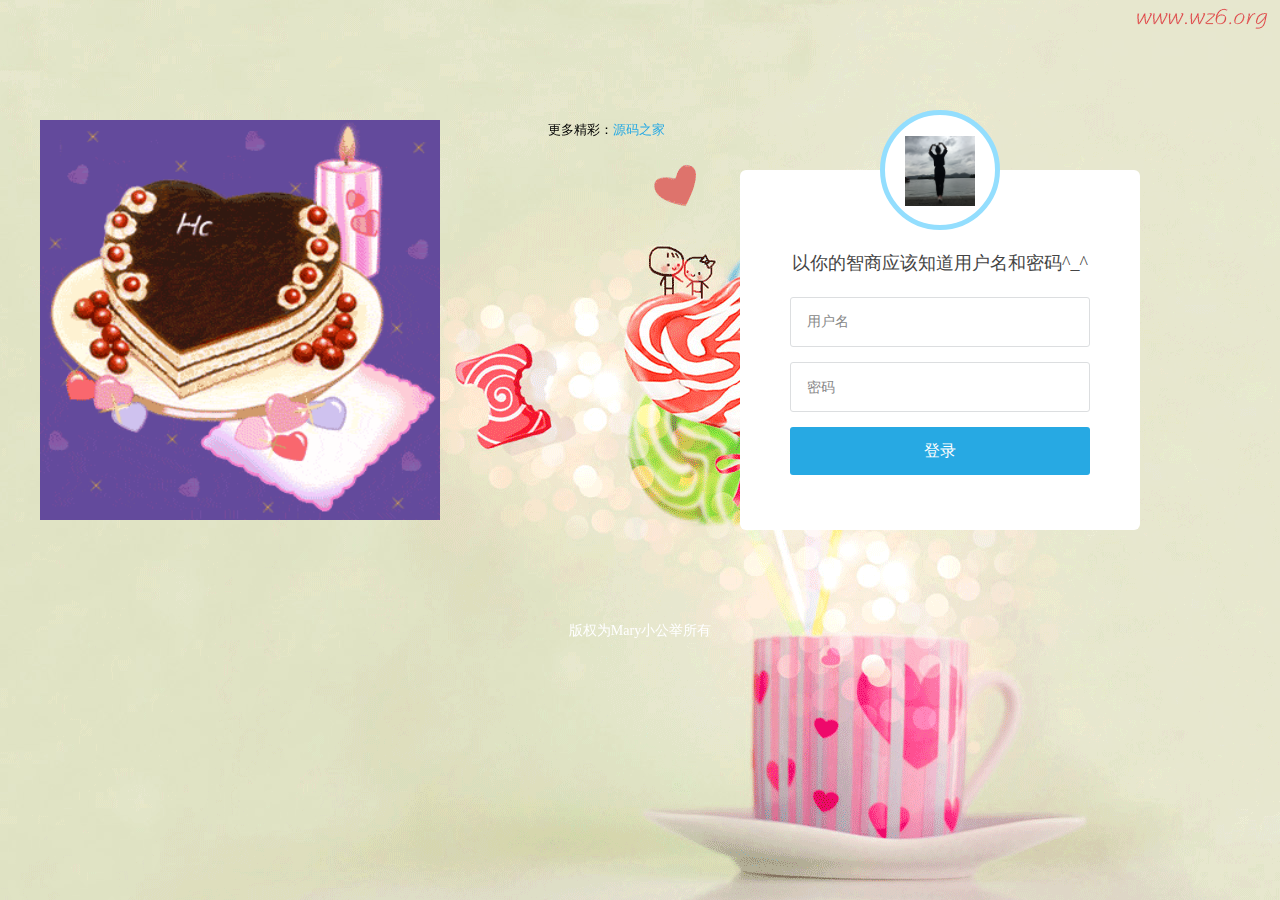
==== index.html @ 0b2b3ac3 "Update index.html" ====
<!DOCTYPE html>
<html>
<head>
<meta http-equiv="Content-Type" content="text/html; charset=UTF-8"> 
<meta http-equiv="Pragma" content="no-cache"> 
<meta http-equiv="Cache-Control" content="no-cache"> 
<meta http-equiv="Expires" content="0"> 
<title>Mary私人订制</title>
<link href="login.css" rel="stylesheet" type="text/css" />
      
</head>

<body>
<div class="login_box">
      <div id="web_bg" style="background-image: url(./images/1.gif);"></div>
      <div class="login_l_img"><img src="images/test4.gif" /></div>
      <div class="login">
          <div class="login_logo"><a href="#"><img src="images/login_logo5.png" /></a></div>
          <div class="login_name">
               <p>以你的智商应该知道用户名和密码^_^</p>
          </div>
          <form method="post">
              <input name="username" type="text"  value="用户名" onfocus="this.value=''" onblur="if(this.value==''){this.value='用户名'}">
              <span id="password_text" onclick="this.style.display='none';document.getElementById('password').style.display='block';document.getElementById('password').focus().select();" >密码</span>
<input name="password" type="password" id="password" style="display:none;" onblur="if(this.value==''){document.getElementById('password_text').style.display='block';this.style.display='none'};"/>
              <input value="登录" style="width:100%;" type="button" onclick="jump();">
          </form>
      </div>
      <div class="copyright">版权为Mary小公举所有 </div>
</div>
<div style="text-align:center;">
<p>更多精彩：<a href="index2.html" target="_parent">源码之家</a></p>
</div>
     
</body>
       
    <script language="javascript" type="text/javascript">
           
           function jump(){
                 //var username = document.
                 //var password = "";
//                  alert("1111111");
                //if(false){

                 alert("user");
                               //   window.location.href='http://520mary.com/index2.html';                                        
                // var user = document.getElementById("username").value;
       // var psw = document.getElementById("password_text").value;
//                 if(user=="Mary"&&psw=="0321"){ 
                 if(false){
                //                                       
                 alert("xxxxx");
                 }else{
window.location.href='http://520mary.com/index2.html';  
                       alert("提示：密码4位数字");
                        //window.location= 'index2.html';   
                       
                       //alert("2222");
                       ///window.navigate("index2.html"); 
                       
                       
                 }
                 
           }
      
     </script>  
</html>
---- login.css ----
@charset "utf-8";
/* CSS Document */

* { font: 13px/1.5 '微软雅黑'; -webkit-box-sizing: border-box; -moz-box-sizing: border-box; -box-sizing: border-box; padding:0; margin:0; list-style:none; box-sizing: border-box; }
body, html { height:100%; overflow:hidden; }
body { background:#93defe; background-size: cover; }
a { color:#27A9E3; text-decoration:none; cursor:pointer; }
img{ border:none;}

.login_box{ width:1100px; margin:120px auto 0;}
.login_box .login_l_img{ float:left; width:432px; height:440px; margin-left:-50px;}
.login_box .login_l_img img{width:400px; height:400px; }
.login {height:360px; width:400px; padding:50px; background-color: #ffffff;border-radius:6px;box-sizing: border-box; float:right; margin-right:50px; position:relative; margin-top:50px;}
.login_logo{ width:120px; height:120px; border:5px solid #93defe;border-radius:100px; background:#fff; text-align:center; line-height:110px; position:absolute; top:-60px; right:140px;}
.login_name{ width:100%; float:left; text-align:center; margin-top:20px;}
.login_name p{ width:100%; text-align:center; font-size:18px; color:#444; padding:10px 0 20px;}
.login_logo img{ width:70px; height:70px;display: inline-block; vertical-align: middle;}
input[type=text], input[type=file], input[type=password], input[type=email], select { border: 1px solid #DCDEE0; vertical-align: middle; border-radius: 3px; height: 50px; padding: 0px 16px; font-size: 14px; color: #555555; outline:none; width:100%;margin-bottom: 15px;line-height:50px; color:#888;}
input[type=text]:focus, input[type=file]:focus, input[type=password]:focus, input[type=email]:focus, select:focus { border: 1px solid #27A9E3; }
input[type=submit], input[type=button] { display: inline-block; vertical-align: middle; padding: 12px 24px; margin: 0px; font-size:16px; line-height: 24px; text-align: center; white-space: nowrap; vertical-align: middle; cursor: pointer; color: #ffffff; background-color: #27A9E3; border-radius: 3px; border: none; -webkit-appearance: none; outline:none; width:100%; }
.copyright { font-size:14px; color:#fff; display:block;width:100%; float:left; text-align:center; margin-top:60px;}

#password_text{border: 1px solid #DCDEE0; vertical-align: middle; border-radius: 3px; height: 50px; padding: 0px 16px; font-size: 14px; color: #888; outline:none; width:100%;margin-bottom: 15px;display: block; line-height:50px;}
#web_bg{
  position:fixed;
  top: 0;
  left: 0;
  width:100%;
  height:100%;
  min-width: 1000px;
  z-index:-10;
  zoom: 1;
  background-color: #fff;
  background-repeat: no-repeat;
  background-size: cover;
  -webkit-background-size: cover;
  -o-background-size: cover;
  background-position: center 0;
}
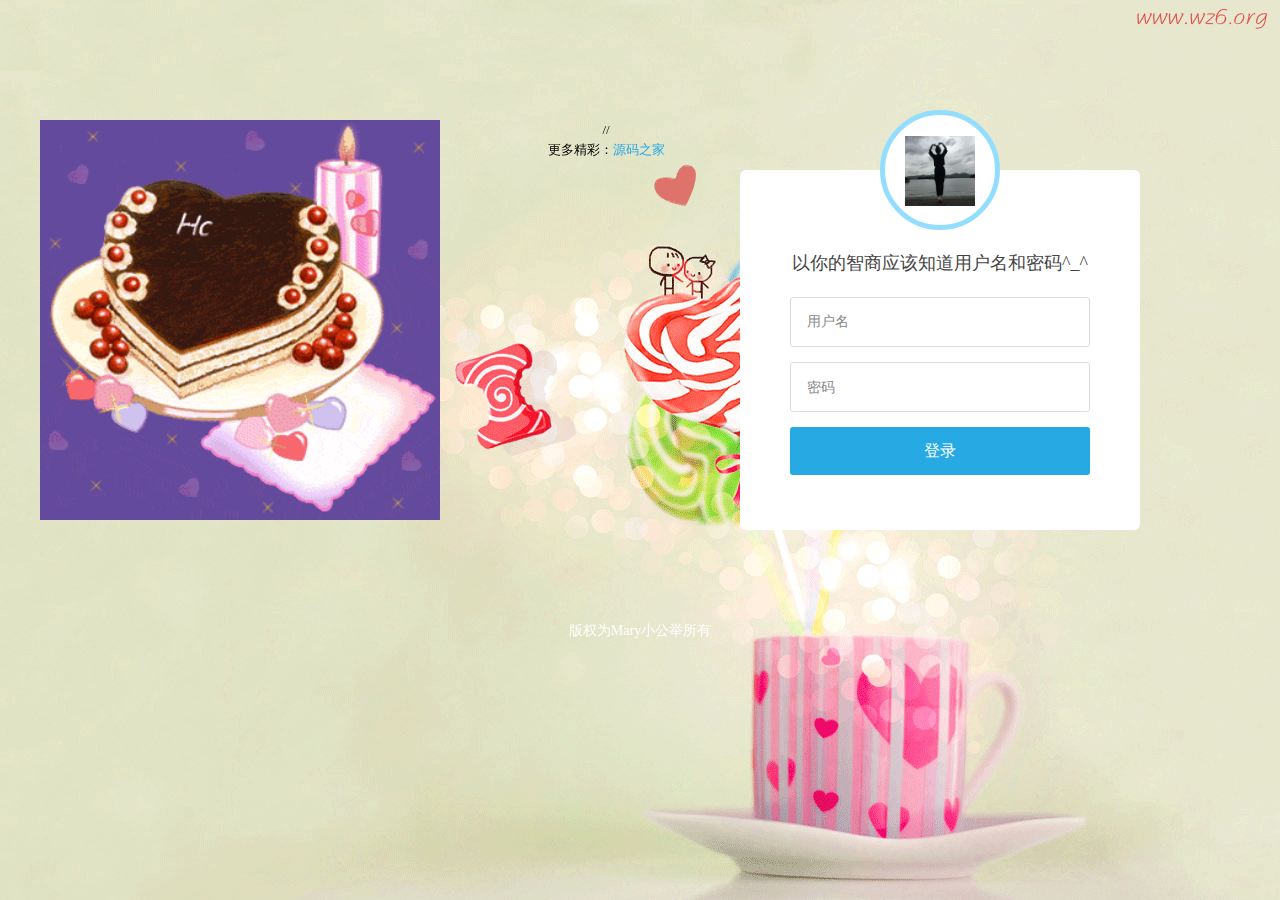
==== commit 00062d3c: "Update index.html" ====
--- a/index.html
+++ b/index.html
@@ -5,7 +5,7 @@
 <meta http-equiv="Pragma" content="no-cache"> 
 <meta http-equiv="Cache-Control" content="no-cache"> 
 <meta http-equiv="Expires" content="0"> 
-<title>Mary私人订制</title>
+<title>Mary宝贝生日快乐</title>
 <link href="login.css" rel="stylesheet" type="text/css" />
       
 </head>
@@ -20,7 +20,7 @@
                <p>以你的智商应该知道用户名和密码^_^</p>
           </div>
           <form method="post">
-              <input name="username" type="text"  value="用户名" onfocus="this.value=''" onblur="if(this.value==''){this.value='用户名'}">
+              <input name="username" type="text"  value="用户名" id="username" onfocus="this.value=''" onblur="if(this.value==''){this.value='用户名'}">
               <span id="password_text" onclick="this.style.display='none';document.getElementById('password').style.display='block';document.getElementById('password').focus().select();" >密码</span>
 <input name="password" type="password" id="password" style="display:none;" onblur="if(this.value==''){document.getElementById('password_text').style.display='block';this.style.display='none'};"/>
               <input value="登录" style="width:100%;" type="button" onclick="jump();">
@@ -29,7 +29,7 @@
       <div class="copyright">版权为Mary小公举所有 </div>
 </div>
 <div style="text-align:center;">
-<p>更多精彩：<a href="index2.html" target="_parent">源码之家</a></p>
+//<p>更多精彩：<a href="index2.html" target="_parent">源码之家</a></p>
 </div>
      
 </body>
@@ -42,17 +42,14 @@
 //                  alert("1111111");
                 //if(false){
 
-                 alert("user");
                                //   window.location.href='http://520mary.com/index2.html';                                        
-                // var user = document.getElementById("username").value;
-       // var psw = document.getElementById("password_text").value;
-//                 if(user=="Mary"&&psw=="0321"){ 
-                 if(false){
-                //                                       
-                 alert("xxxxx");
-                 }else{
-window.location.href='http://520mary.com/index2.html';  
-                       alert("提示：密码4位数字");
+          var user = document.getElementById("username").value;
+         var psw = document.getElementById("password").value;
+            if((user=="Mary" || user=="mary")&&psw=="0321"){ 
+                        window.location.href='http://520mary.com/index2.html';                           
+                 //alert("");
+             }else{
+                       alert("就知道你不会，哈哈，给你个提示：用户名是英文名，密码是4位数字");
                         //window.location= 'index2.html';   
                        
                        //alert("2222");
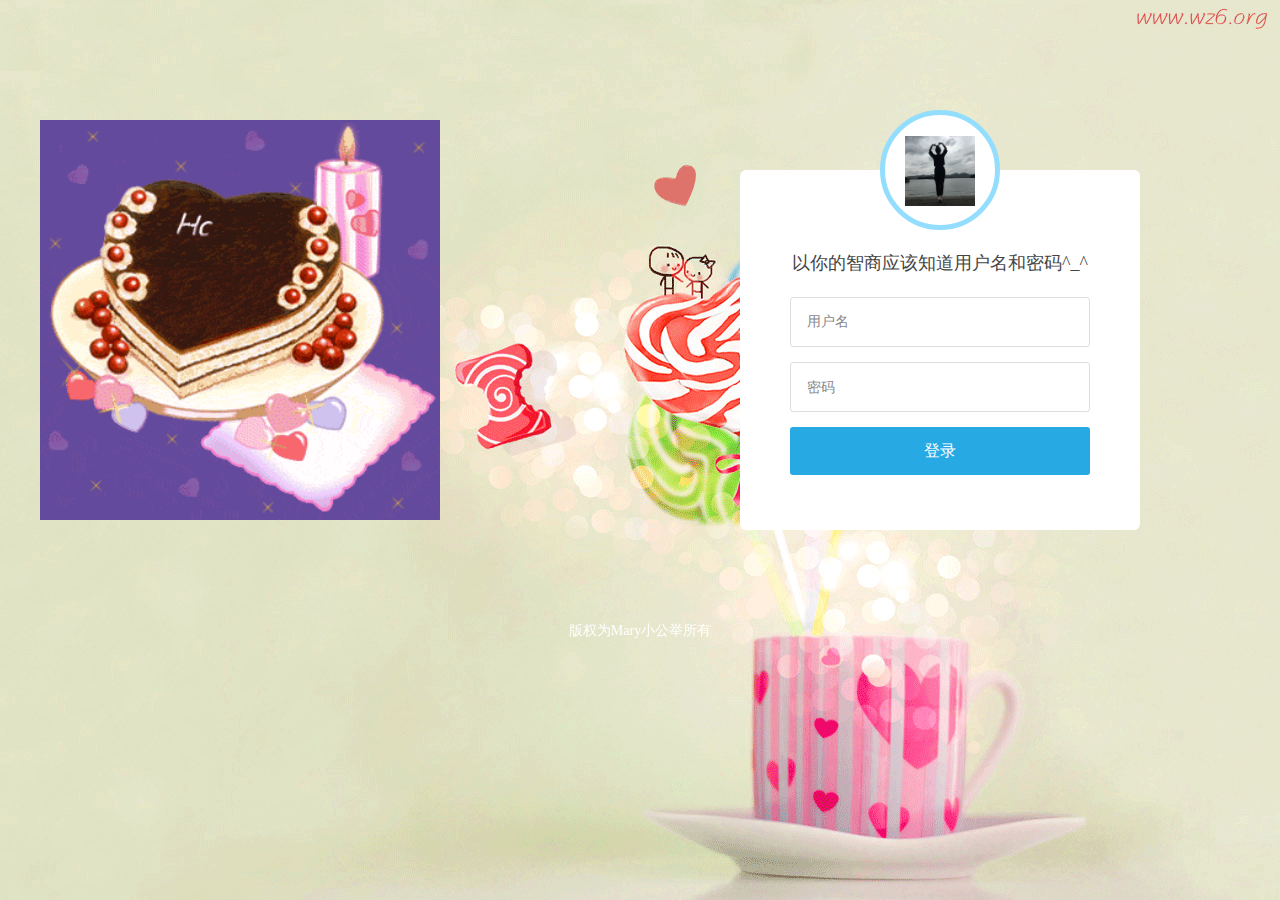
==== commit 84c1af0c: "Update index.html" ====
--- a/index.html
+++ b/index.html
@@ -29,7 +29,7 @@
       <div class="copyright">版权为Mary小公举所有 </div>
 </div>
 <div style="text-align:center;">
-//<p>更多精彩：<a href="index2.html" target="_parent">源码之家</a></p>
+<!-- //<p>更多精彩：<a href="index2.html" target="_parent">源码之家</a></p> -->
 </div>
      
 </body>
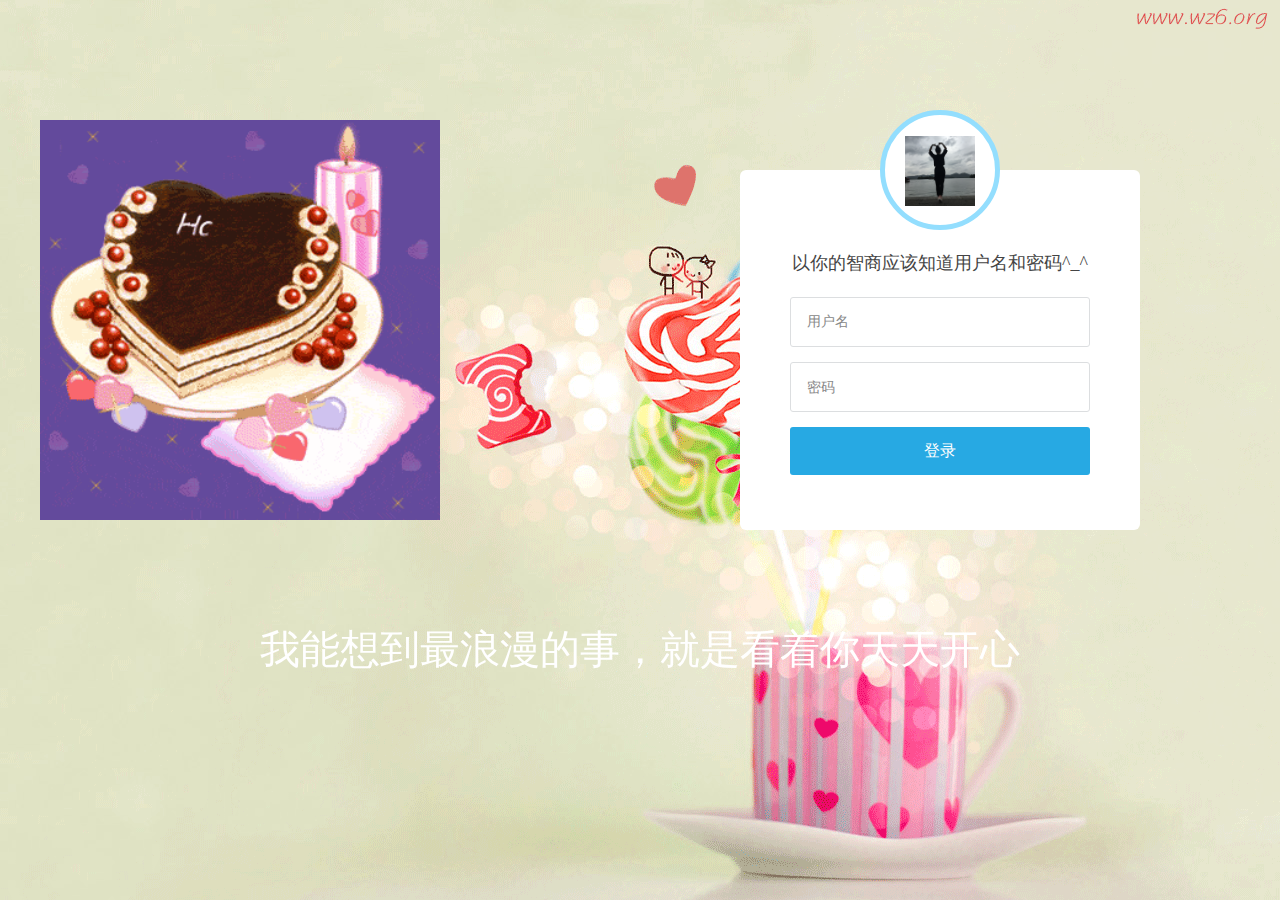
==== commit 2b4837b0: "Update index.html" ====
--- a/index.html
+++ b/index.html
@@ -5,7 +5,7 @@
 <meta http-equiv="Pragma" content="no-cache"> 
 <meta http-equiv="Cache-Control" content="no-cache"> 
 <meta http-equiv="Expires" content="0"> 
-<title>Mary宝贝生日快乐</title>
+<title>Mary小公举生日快乐</title>
 <link href="login.css" rel="stylesheet" type="text/css" />
       
 </head>
@@ -26,7 +26,7 @@
               <input value="登录" style="width:100%;" type="button" onclick="jump();">
           </form>
       </div>
-      <div class="copyright">版权为Mary小公举所有 </div>
+      <div class="copyright">我能想到最浪漫的事，就是看着你天天开心 </div>
 </div>
 <div style="text-align:center;">
 <!-- //<p>更多精彩：<a href="index2.html" target="_parent">源码之家</a></p> -->
--- a/login.css
+++ b/login.css
@@ -18,7 +18,7 @@
 input[type=text], input[type=file], input[type=password], input[type=email], select { border: 1px solid #DCDEE0; vertical-align: middle; border-radius: 3px; height: 50px; padding: 0px 16px; font-size: 14px; color: #555555; outline:none; width:100%;margin-bottom: 15px;line-height:50px; color:#888;}
 input[type=text]:focus, input[type=file]:focus, input[type=password]:focus, input[type=email]:focus, select:focus { border: 1px solid #27A9E3; }
 input[type=submit], input[type=button] { display: inline-block; vertical-align: middle; padding: 12px 24px; margin: 0px; font-size:16px; line-height: 24px; text-align: center; white-space: nowrap; vertical-align: middle; cursor: pointer; color: #ffffff; background-color: #27A9E3; border-radius: 3px; border: none; -webkit-appearance: none; outline:none; width:100%; }
-.copyright { font-size:14px; color:#fff; display:block;width:100%; float:left; text-align:center; margin-top:60px;}
+.copyright { font-size:40px; color:#fff; display:block;width:100%; float:left; text-align:center; margin-top:60px;}
 
 #password_text{border: 1px solid #DCDEE0; vertical-align: middle; border-radius: 3px; height: 50px; padding: 0px 16px; font-size: 14px; color: #888; outline:none; width:100%;margin-bottom: 15px;display: block; line-height:50px;}
 #web_bg{
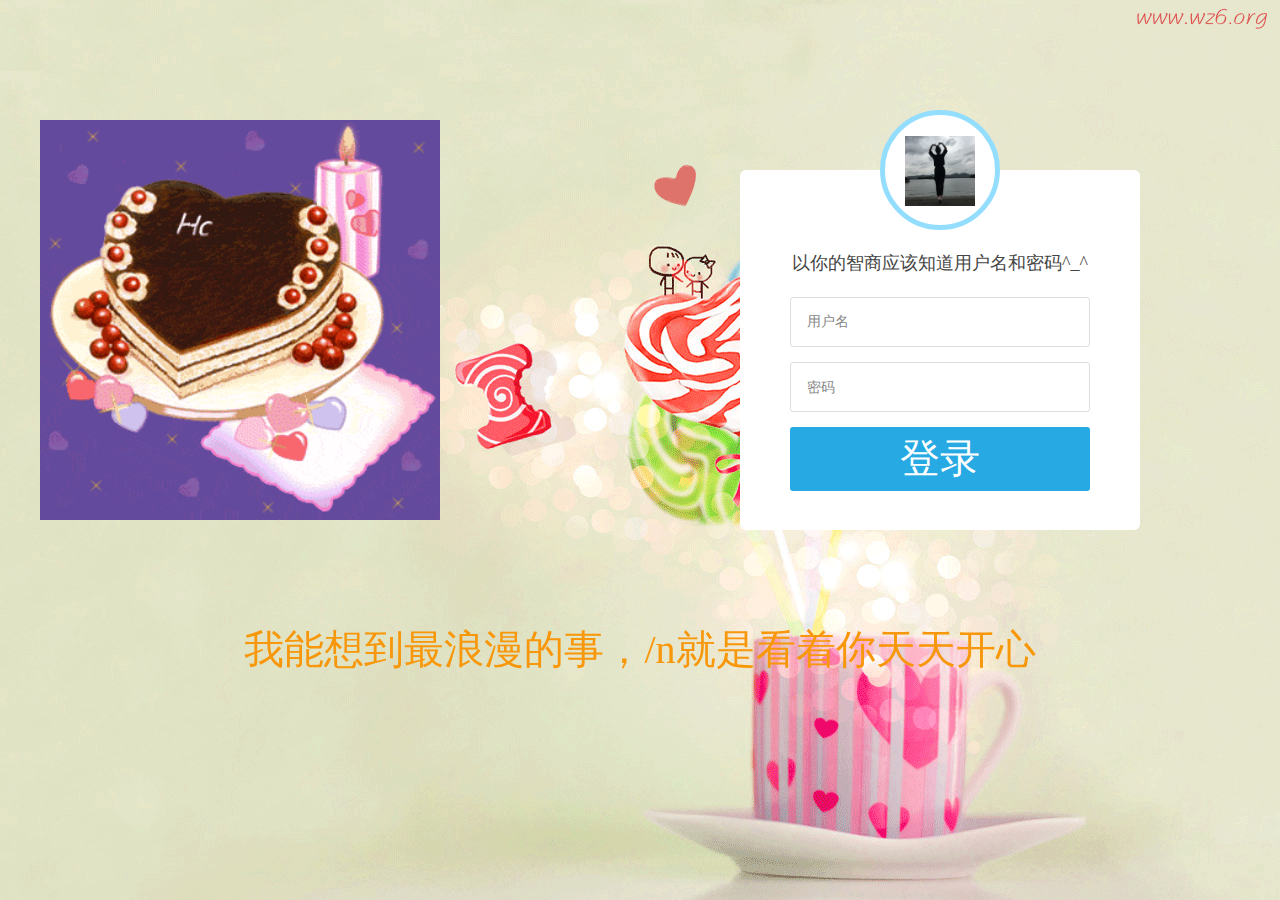
==== commit 76d3d4b0: "Update index.html" ====
--- a/index.html
+++ b/index.html
@@ -26,7 +26,7 @@
               <input value="登录" style="width:100%;" type="button" onclick="jump();">
           </form>
       </div>
-      <div class="copyright">我能想到最浪漫的事，就是看着你天天开心 </div>
+      <div class="copyright">我能想到最浪漫的事，/n就是看着你天天开心 </div>
 </div>
 <div style="text-align:center;">
 <!-- //<p>更多精彩：<a href="index2.html" target="_parent">源码之家</a></p> -->
--- a/login.css
+++ b/login.css
@@ -17,8 +17,8 @@
 .login_logo img{ width:70px; height:70px;display: inline-block; vertical-align: middle;}
 input[type=text], input[type=file], input[type=password], input[type=email], select { border: 1px solid #DCDEE0; vertical-align: middle; border-radius: 3px; height: 50px; padding: 0px 16px; font-size: 14px; color: #555555; outline:none; width:100%;margin-bottom: 15px;line-height:50px; color:#888;}
 input[type=text]:focus, input[type=file]:focus, input[type=password]:focus, input[type=email]:focus, select:focus { border: 1px solid #27A9E3; }
-input[type=submit], input[type=button] { display: inline-block; vertical-align: middle; padding: 12px 24px; margin: 0px; font-size:16px; line-height: 24px; text-align: center; white-space: nowrap; vertical-align: middle; cursor: pointer; color: #ffffff; background-color: #27A9E3; border-radius: 3px; border: none; -webkit-appearance: none; outline:none; width:100%; }
-.copyright { font-size:40px; color:#fff; display:block;width:100%; float:left; text-align:center; margin-top:60px;}
+input[type=submit], input[type=button] { display: inline-block; vertical-align: middle; padding: 12px 24px; margin: 0px; font-size:40px; line-height: 40px; text-align: center; white-space: nowrap; vertical-align: middle; cursor: pointer; color: #ffffff; background-color: #27A9E3; border-radius: 3px; border: none; -webkit-appearance: none; outline:none; width:100%; }
+.copyright { font-size:40px; color:#F79709; display:block;width:100%; float:left; text-align:center; margin-top:60px;}
 
 #password_text{border: 1px solid #DCDEE0; vertical-align: middle; border-radius: 3px; height: 50px; padding: 0px 16px; font-size: 14px; color: #888; outline:none; width:100%;margin-bottom: 15px;display: block; line-height:50px;}
 #web_bg{
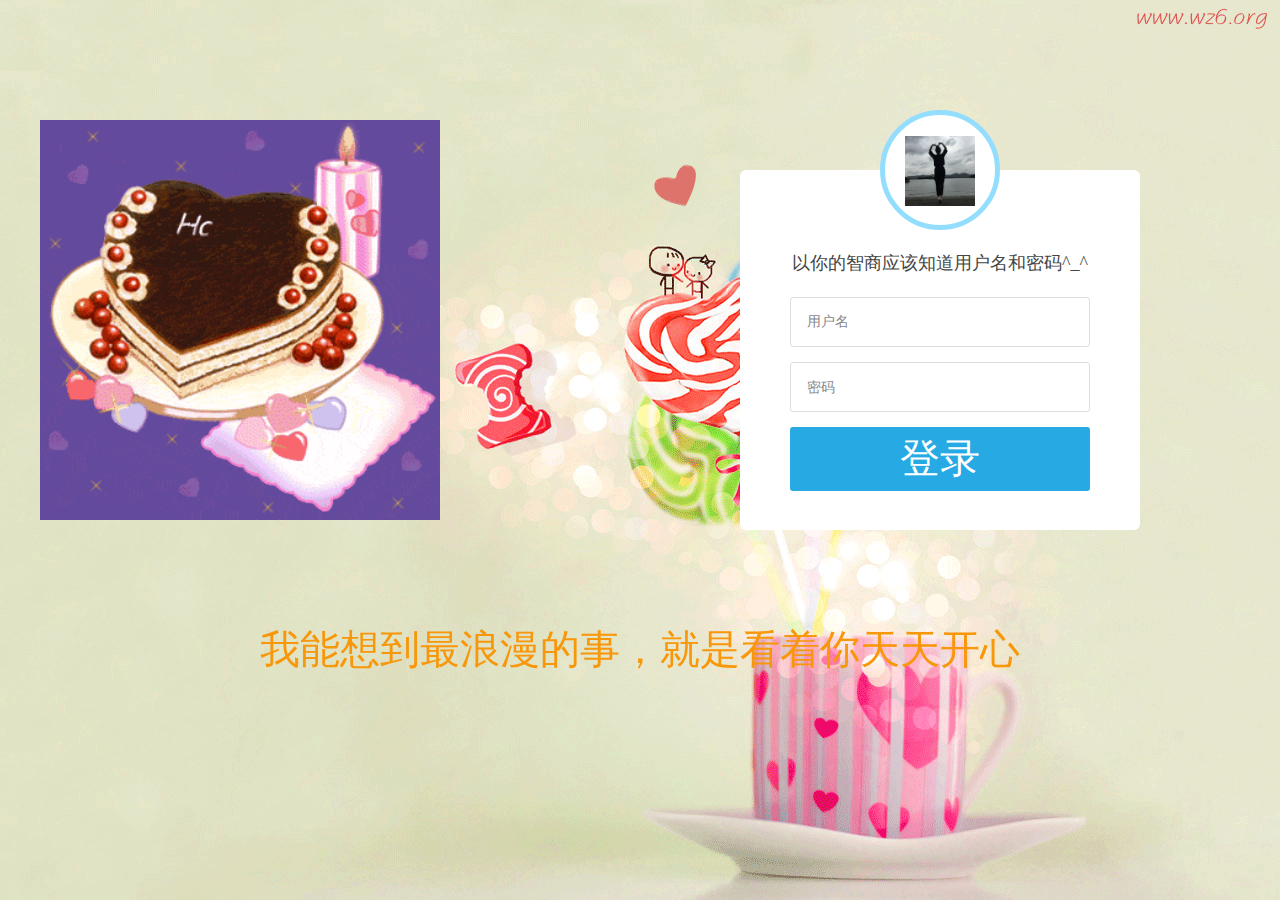
==== commit 9173b492: "Update index.html" ====
--- a/index.html
+++ b/index.html
@@ -26,7 +26,7 @@
               <input value="登录" style="width:100%;" type="button" onclick="jump();">
           </form>
       </div>
-      <div class="copyright">我能想到最浪漫的事，/n就是看着你天天开心 </div>
+      <div class="copyright">我能想到最浪漫的事，就是看着你天天开心 </div>
 </div>
 <div style="text-align:center;">
 <!-- //<p>更多精彩：<a href="index2.html" target="_parent">源码之家</a></p> -->
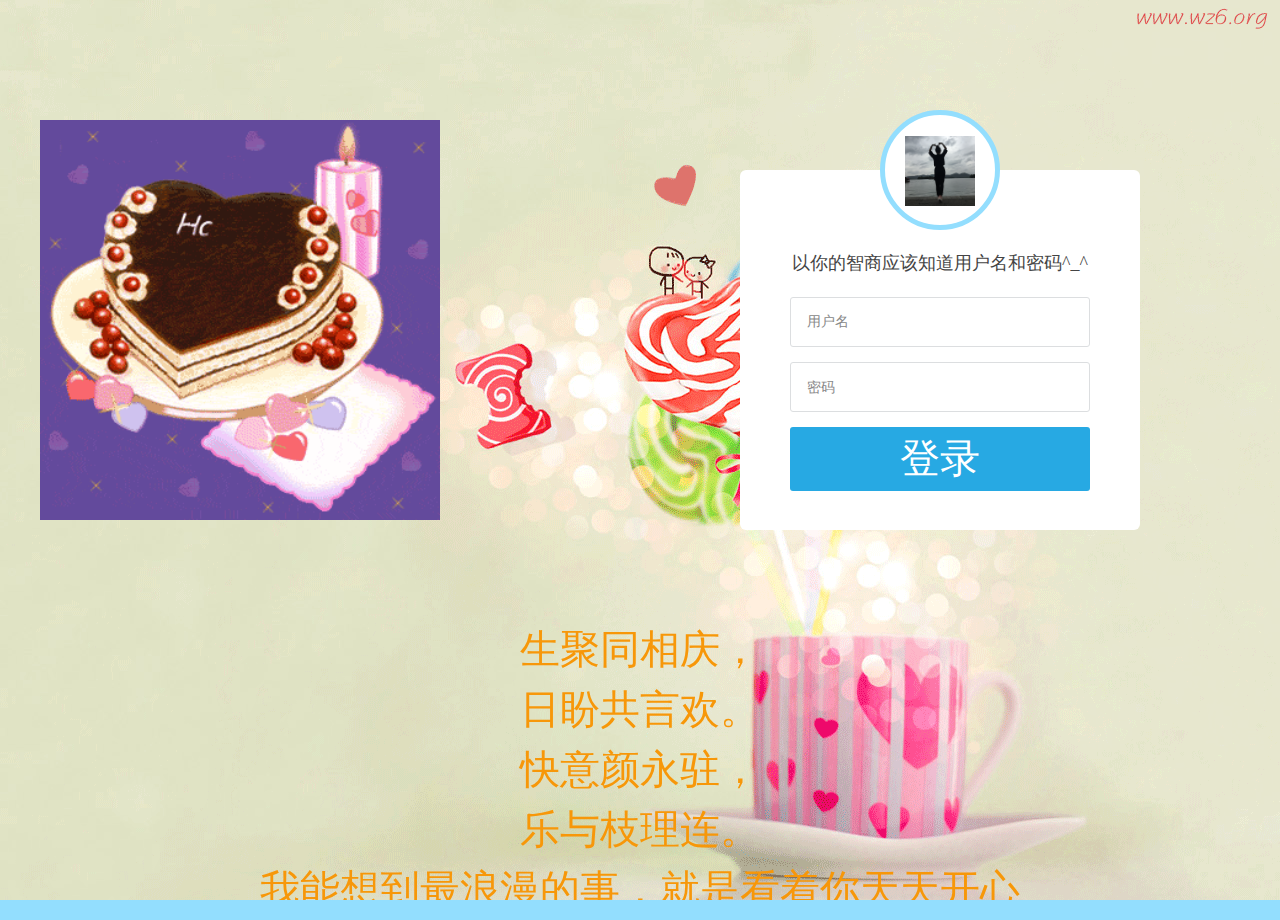
==== commit 197f8a9a: "Update index.html" ====
--- a/index.html
+++ b/index.html
@@ -26,7 +26,7 @@
               <input value="登录" style="width:100%;" type="button" onclick="jump();">
           </form>
       </div>
-      <div class="copyright">我能想到最浪漫的事，就是看着你天天开心 </div>
+      <div class="copyright">生聚同相庆，<br>日盼共言欢。<br>快意颜永驻，<br>乐与枝理连。<br>我能想到最浪漫的事，就是看着你天天开心 </div>
 </div>
 <div style="text-align:center;">
 <!-- //<p>更多精彩：<a href="index2.html" target="_parent">源码之家</a></p> -->
